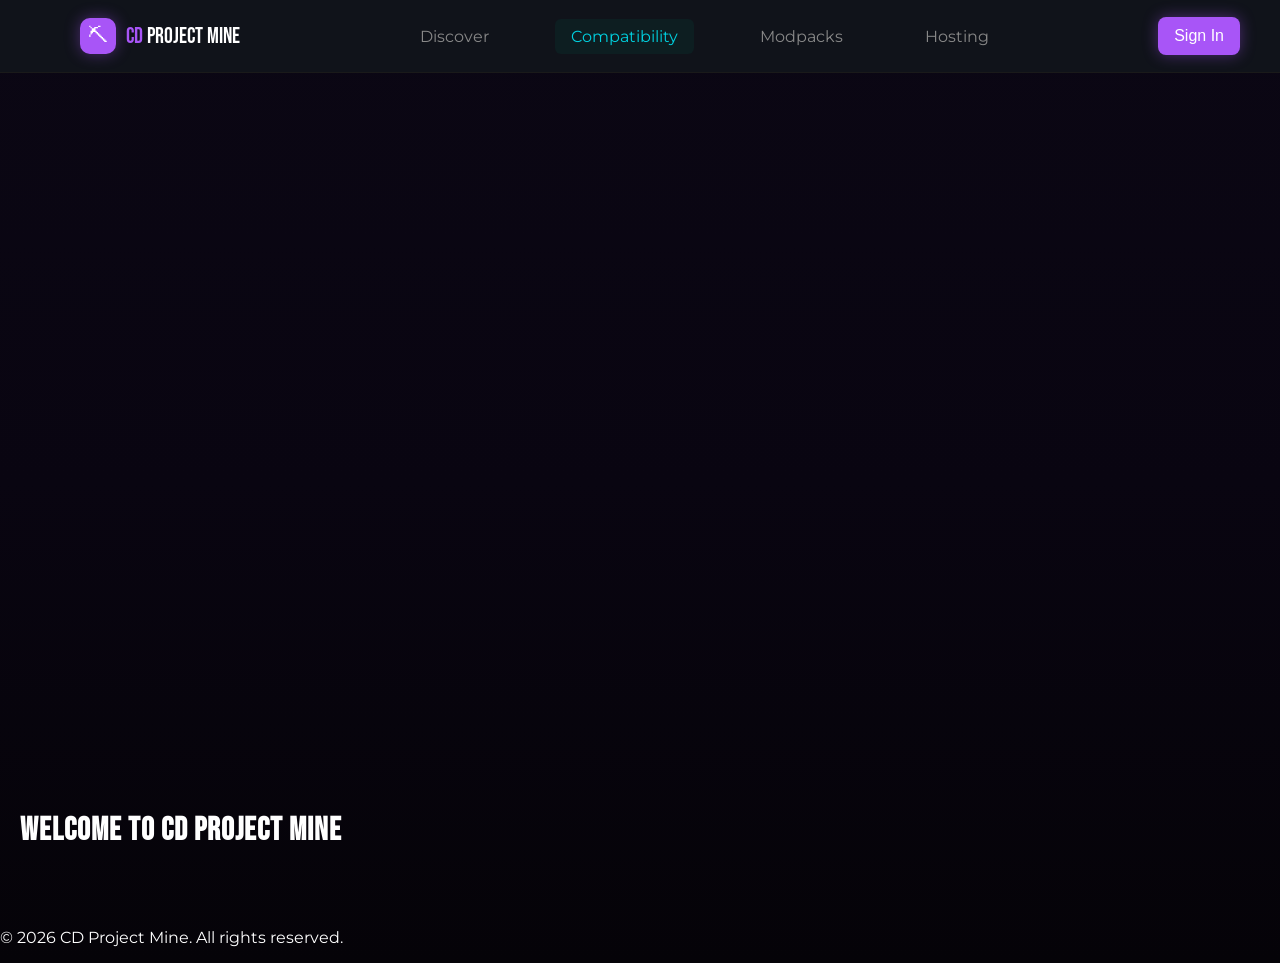
==== compatibility.html @ 4cb06ddf "Finished navbar" ====
<!DOCTYPE html>
<html lang="uk">
<head>
    <meta charset="UTF-8">
    <meta name="viewport" content="width=device-width, initial-scale=1.0">

    <title>CD Project Mine</title>

    <link rel="stylesheet" href="./css/global.css">
    <link rel="stylesheet" href="./css/components.css">
    <link rel="stylesheet" href="./css/pages/compatibility.css">

    <link rel="preconnect" href="https://fonts.googleapis.com">
    <link rel="preconnect" href="https://fonts.gstatic.com" crossorigin>

    <link href="https://fonts.googleapis.com/css2?family=Bebas+Neue&family=Montserrat:wght@400;500;600;700&display=swap" rel="stylesheet">
</head>

<body>
    <nav class="main-nav">
        <div class="logo-container">
            <a href="index.html" class="logo-link">
                <div class="logo-icon">⛏</div>
                <span class="logo-text">
                    <span class="logo-accent">CD </span> Project Mine
                </span>
            </a>
        </div>

        <ul class="nav-list">
            <li><a class="nav-link" href="discover.html">Discover</a></li>
            <li><a class="nav-link nav-link-active" href="compatibility.html">Compatibility</a></li>
            <li><a class="nav-link" href="modpacks.html">Modpacks</a></li>
            <li><a class="nav-link" href="hosting.html">Hosting</a></li>

        </ul>

        <a class="sign-in-form" href="#">
            <button class="sign-in-btn">Sign In</button>
        </a>
    </nav>

    <main>
        <h1 style="padding-top: 750px; color: white;">Welcome to CD Project Mine</h1>
    </main>

    <footer>
        <p style="color: white;">&copy; 2026 CD Project Mine. All rights reserved.</p>
    </footer>

    <script src="js/main.js"></script>
</body>
</html>
---- css/global.css ----
*,
*::before,
*::after {
    box-sizing: border-box;
}

html,
body {
    font-family: 'Montserrat', sans-serif;
    display: flex;
    flex-direction: column;
    min-height: 100vh;
    margin: 0;
    padding: 0;
    overflow-x: hidden;
    /* background-color: #07040f; */
    /* background: #0b0714; */
    background: linear-gradient(180deg,
            #0b0714 0%,
            #090511 50%,
            #050308 100%);
    scrollbar-width: thin;
    scrollbar-color: #888 #121212;
}

main {
    width: 100%;
    max-width: 1400px;
    margin: 40px auto;
    padding: 0 20px;
}

h1,
h2,
h3,
h4,
h5,
h6 {
    font-family: 'Bebas Neue', sans-serif;
    letter-spacing: 1px;
}
---- css/components.css ----
.main-nav {
    display: flex;
    justify-content: space-between;
    align-items: center;
    padding: 8px 40px;
    top: 0;
    right: 0;
    left: 0;
    position: fixed;
    z-index: 1000;
    background-color: #10131a;
    border-bottom: 1px solid #1a1a1a;
}
.nav-list {
    list-style-type: none;
    display: flex;
    gap: 50px;
    padding: 0;
    margin: 0;
}
.nav-link {
    display: inline-block;
    text-decoration: none;
    color: #888888;
    background-color: transparent;
    border-radius: 6px;
    padding: 8px 16px;
    transition: background-color 0.3s ease,
        color 0.3s ease,
        transform 0.2s ease;
}
.nav-link:hover {
    background-color: #2a1f46;
    color: #f5f5f5;
    transform: translateY(-2px);
}
.nav-link-active {
    background-color: #0d1e21;
    color: #00d1e0;
}
.logo-container {
    display: flex;
    align-items: center;
    color: white;
    font-family: 'Bebas Neue', sans-serif;
    padding: 10px 10px 10px 40px; 
}
.logo-link {
    display: flex;
    align-items: center;
    text-decoration: none;
    gap: 10px;
}
.logo-icon {
    display: flex;
    justify-content: center;
    align-items: center;
    width: 36px;
    height: 36px;
    color: white;
    background-color: #a855f7;
    border-radius: 10px;
    font-size: 20px;
    box-shadow: 0 0 15px rgba(168, 85, 247, 0.4);
}
.logo-text {
    font-size: 22px;
    color: white;
}
.logo-accent {
    color: #a855f7;
}
.sign-in-form {
    text-decoration: none;     
}
.sign-in-btn {
    display: flex;
    justify-content: center;
    align-items: center;
    padding: 10px 16px;
    background-color: #a855f7;
    color: white;
    border: none;
    border-radius: 8px;
    font-size: 16px;
    cursor: pointer;
    box-shadow: 0 0 15px rgba(168, 85, 247, 0.4);
    transition: all 0.3s ease;
}
.sign-in-btn:hover {
    transform: translateY(-2px);
    box-shadow: 0 0 20px rgba(168, 85, 247, 0.6);
    filter: brightness(1.1);
    cursor: pointer;
}
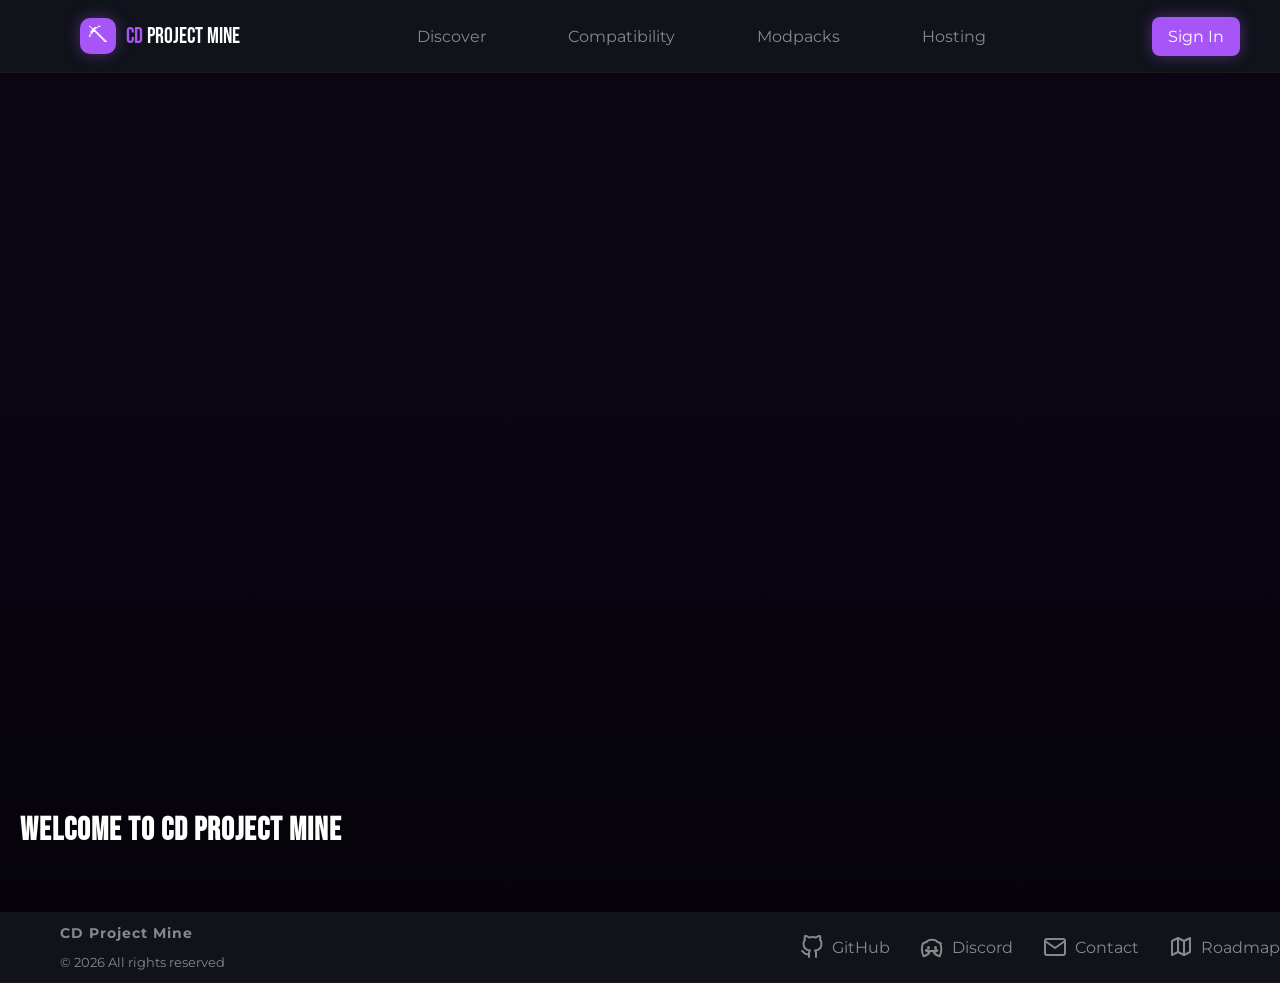
==== commit cffb51bd: "Added phone adaptation" ====
--- a/compatibility.html
+++ b/compatibility.html
@@ -1,5 +1,6 @@
 <!DOCTYPE html>
 <html lang="uk">
+
 <head>
     <meta charset="UTF-8">
     <meta name="viewport" content="width=device-width, initial-scale=1.0">
@@ -7,13 +8,17 @@
     <title>CD Project Mine</title>
 
     <link rel="stylesheet" href="./css/global.css">
-    <link rel="stylesheet" href="./css/components.css">
+    <link rel="stylesheet" href="./css/components/navbar.css">
+    <link rel="stylesheet" href="./css/components/footer.css">
     <link rel="stylesheet" href="./css/pages/compatibility.css">
+    <link rel="stylesheet" href="./css/media.css">
+
 
     <link rel="preconnect" href="https://fonts.googleapis.com">
     <link rel="preconnect" href="https://fonts.gstatic.com" crossorigin>
 
-    <link href="https://fonts.googleapis.com/css2?family=Bebas+Neue&family=Montserrat:wght@400;500;600;700&display=swap" rel="stylesheet">
+    <link href="https://fonts.googleapis.com/css2?family=Bebas+Neue&family=Montserrat:wght@400;500;600;700&display=swap"
+        rel="stylesheet">
 </head>
 
 <body>
@@ -27,27 +32,75 @@
             </a>
         </div>
 
-        <ul class="nav-list">
+        <ul class="nav-list" id="nav-list">
             <li><a class="nav-link" href="discover.html">Discover</a></li>
-            <li><a class="nav-link nav-link-active" href="compatibility.html">Compatibility</a></li>
+            <li><a class="nav-link" href="compatibility.html">Compatibility</a></li>
             <li><a class="nav-link" href="modpacks.html">Modpacks</a></li>
             <li><a class="nav-link" href="hosting.html">Hosting</a></li>
 
+            <a class="mobile-btn" href="#"> Sign In</a>
         </ul>
 
-        <a class="sign-in-form" href="#">
-            <button class="sign-in-btn">Sign In</button>
-        </a>
+        <a class="desktop-btn" href="#"> Sign In</a>
     </nav>
 
     <main>
         <h1 style="padding-top: 750px; color: white;">Welcome to CD Project Mine</h1>
     </main>
 
-    <footer>
-        <p style="color: white;">&copy; 2026 CD Project Mine. All rights reserved.</p>
+    <footer class="main-footer">
+        <div class="footer-container">
+            <div class="footer-name">
+                <h2>CD Project Mine</h2>
+                <p>&copy 2026 All rights reserved</p>
+            </div>
+
+            <div class="footer-links">
+                <a href="#" class="footer-link">
+                    <svg class="footer-icon" viewBox="0 0 24 24" width="24" height="24" stroke="currentColor"
+                        stroke-width="2" fill="none" stroke-linecap="round" stroke-linejoin="round">
+                        <path
+                            d="M9 19c-5 1.5-5-2.5-7-3m14 6v-3.87a3.37 3.37 0 0 0-.94-2.61c3.14-.35 6.44-1.54 6.44-7A5.44 5.44 0 0 0 20 4.77 5.07 5.07 0 0 0 19.91 1S18.73.65 16 2.48a13.38 13.38 0 0 0-7 0C6.27.65 5.09 1 5.09 1A5.07 5.07 0 0 0 5 4.77a5.44 5.44 0 0 0-1.5 3.78c0 5.42 3.3 6.61 6.44 7A3.37 3.37 0 0 0 9 18.13V22">
+                        </path>
+                    </svg>
+                    <span> GitHub</span>
+                </a>
+
+                <a href="#" class="footer-link">
+                    <svg class="footer-icon" viewBox="0 0 24 24" width="24" height="24" stroke="currentColor"
+                        stroke-width="2" fill="none" stroke-linecap="round" stroke-linejoin="round">
+                        <path
+                            d="M21 8.3a15.3 15.3 0 0 0-3.8-1.2c-.2-.4-.4-.9-.6-1.3a11.7 11.7 0 0 0-9.2 0c-.2.4-.4.9-.6 1.3A15.3 15.3 0 0 0 3 8.3C1.2 13 1.8 17.6 3.6 21.3a15.5 15.5 0 0 0 4.8-2.4l1-1.6c-1.3-.5-2.5-1-3.6-1.8.3-.2.6-.5.9-.7 3.2 1.5 6.6 1.5 9.8 0 .3.2.6.5.9.7-1.1.8-2.3 1.3-3.6 1.8l1 1.6a15.5 15.5 0 0 0 4.8 2.4c1.8-3.7 2.4-8.3.6-13z">
+                        </path>
+                        <circle cx="8.5" cy="12.5" r="1.5" fill="currentColor" stroke="none"></circle>
+                        <circle cx="15.5" cy="12.5" r="1.5" fill="currentColor" stroke="none"></circle>
+                    </svg>
+                    <span> Discord</span>
+                </a>
+
+                <a href="#" class="footer-link">
+                    <svg class="footer-icon" viewBox="0 0 24 24" width="24" height="24" stroke="currentColor"
+                        stroke-width="2" fill="none" stroke-linecap="round" stroke-linejoin="round">
+                        <rect x="2" y="4" width="20" height="16" rx="2"></rect>
+                        <path d="M2 6l10 7 10-7"></path>
+                    </svg>
+                    <span> Contact</span>
+                </a>
+
+                <a href="#" class="footer-link">
+                    <svg class="footer-icon" viewBox="0 0 24 24" width="24" height="24" stroke="currentColor"
+                        stroke-width="2" fill="none" stroke-linecap="round" stroke-linejoin="round">
+                        <polygon points="3 6 9 3 15 6 21 3 21 17 15 20 9 17 3 20"></polygon>
+                        <line x1="9" y1="3" x2="9" y2="17"></line>
+                        <line x1="15" y1="6" x2="15" y2="20"></line>
+                    </svg>
+                    <span> Roadmap</span>
+                </a>
+            </div>
+        </div>
     </footer>
 
-    <script src="js/main.js"></script>
+    <script src="scripts/main.js"></script>
 </body>
+
 </html>
--- a/css/global.css
+++ b/css/global.css
@@ -1,3 +1,4 @@
+/*--------------------GLOBAL-STYLES--------------------*/
 *,
 *::before,
 *::after {
--- a/css/components/navbar.css
+++ b/css/components/navbar.css
@@ -0,0 +1,201 @@
+/* ==========================
+   Desktop
+========================== */
+/*--------------------NAVBAR--------------------*/
+.main-nav {
+    display: flex;
+    justify-content: space-between;
+    align-items: center;
+    padding: 8px 40px;
+    top: 0;
+    right: 0;
+    left: 0;
+    position: fixed;
+    z-index: 1000;
+    background-color: #10131a;
+    border-bottom: 1px solid #1a1a1a;
+}
+
+.nav-list {
+    list-style-type: none;
+    display: flex;
+    gap: 50px;
+    padding: 0;
+    margin: 0;
+}
+
+.nav-link {
+    display: inline-block;
+    text-decoration: none;
+    color: #888888;
+    background-color: transparent;
+    border-radius: 6px;
+    padding: 8px 16px;
+    transition: background-color 0.3s ease,
+        color 0.3s ease,
+        transform 0.2s ease;
+}
+
+.nav-link:hover {
+    background-color: #2a1f46;
+    color: #f5f5f5;
+    transform: translateY(-2px);
+}
+
+.nav-link-active {
+    background-color: #0d1e21;
+    color: #00d1e0;
+}
+
+.mobile-btn {
+    display: none;
+}
+
+.burger-btn {
+    display: none;
+    background: #a855f7;
+    box-shadow: 0 0 15px rgba(168, 85, 247, 0.4);
+    border: none;
+    border-radius: 4px;
+}
+
+.logo-container {
+    display: flex;
+    align-items: center;
+    color: white;
+    font-family: 'Bebas Neue', sans-serif;
+    padding: 10px 10px 10px 40px;
+}
+
+.logo-link {
+    display: flex;
+    align-items: center;
+    text-decoration: none;
+    gap: 10px;
+}
+
+.logo-icon {
+    display: flex;
+    justify-content: center;
+    align-items: center;
+    width: 36px;
+    height: 36px;
+    color: white;
+    background-color: #a855f7;
+    border-radius: 10px;
+    font-size: 20px;
+    box-shadow: 0 0 15px rgba(168, 85, 247, 0.4);
+}
+
+.logo-text {
+    font-size: 22px;
+    color: white;
+}
+
+.logo-accent {
+    color: #a855f7;
+}
+
+/*--------------------Sign In Form--------------------*/
+.desktop-btn {
+    display: flex;
+    justify-content: center;
+    align-items: center;
+    text-decoration: none;
+    font-family: 'Montserrat', sans-serif;
+    padding: 10px 16px;
+    background-color: #a855f7;
+    color: white;
+    border: none;
+    border-radius: 8px;
+    font-size: 16px;
+    cursor: pointer;
+    box-shadow: 0 0 15px rgba(168, 85, 247, 0.4);
+    transition: all 0.3s ease;
+}
+
+.desktop-btn:hover {
+    transform: translateY(-2px);
+    box-shadow: 0 0 20px rgba(168, 85, 247, 0.6);
+    filter: brightness(1.1);
+    cursor: pointer;
+}
+
+.mobile-btn {
+    display: none;
+}
+
+/* ==========================
+   Mobile
+========================== */
+@media (max-width: 900px) {
+
+    .main-nav {
+        flex-wrap: wrap;
+    }
+
+    .logo-container {
+        padding: 8px 4px;
+    }
+
+    .logo-text {
+        white-space: nowrap;
+    }
+
+    .burger-btn {
+        display: block;
+    }
+
+    .nav-list {
+        width: 100%;
+        display: flex;
+        flex-direction: column;
+
+        opacity: 0;
+        pointer-events: none;
+
+        position: absolute;
+        top: 69px;
+        left: 270px;
+
+        row-gap: 30px;
+
+        background: #10131a;
+
+        transform: translateY(-15px);
+        transition: all 0.3s ease;
+    }
+
+    .nav-list.active {
+        opacity: 1;
+        transform: translateY(0);
+        pointer-events: auto;
+    }
+
+    .desktop-btn {
+        display: none;
+    }
+
+    .mobile-btn {
+        display: block;
+
+        width: 100px;
+
+        padding: 6px 20px;
+        margin-left: 15px;
+        margin-bottom: 14px;
+
+        border-radius: 10px;
+
+        text-decoration: none;
+        color: white;
+
+        background-color: #a855f7;
+
+        transition: all 0.3s ease;
+    }
+
+    .mobile-btn:hover {
+        transform: translateY(-2px);
+    }
+}
--- a/css/components/footer.css
+++ b/css/components/footer.css
@@ -0,0 +1,83 @@
+/* ==========================
+   Desktop
+========================== */
+/*--------------------FOOTER--------------------*/
+.main-footer {
+    background-color: #10131a;
+    border-bottom: 1px solid #1a1a1a;
+}
+
+.footer-container {
+    display: flex;
+    margin: 0 auto;
+}
+
+/*--------------------COMPANY INFO--------------------*/
+.footer-name {
+    margin-left: 60px;
+}
+
+.footer-name h2 {
+    font-family: 'Montserrat', sans-serif;
+    font-size: 0.9rem;
+    color: #888888;
+}
+
+.footer-name p {
+    font-size: 0.8rem;
+    color: #888888;
+}
+
+/*--------------------FOOTER LINKS--------------------*/
+.footer-links {
+    display: flex;
+    gap: 30px;
+    margin-left: auto;
+}
+
+.footer-link {
+    display: flex;
+    align-items: center;
+    gap: 8px;
+
+    color: #888888;
+    text-decoration: none;
+
+    transition: all 0.3s ease;
+}
+
+.footer-link:hover {
+    color: #6f42f5;
+    transform: translateY(-3px);
+}
+
+/* ==========================
+   Mobile
+========================== */
+@media (max-width: 900px) {
+    .footer-name {
+        width: 250px;
+
+        margin-top: 30px;
+        margin-left: 20px;
+    }
+
+    .footer-links {
+        display: flex;
+        justify-content: center;
+        flex-wrap: wrap;
+
+        gap: 25px;
+
+        margin-top: 10px;
+        margin-left: 40px;
+    }
+
+    .footer-link {
+        display: flex;
+        flex-direction: column;
+        align-items: center;
+
+        gap: 10px;
+    }
+}
--- a/css/media.css
+++ b/css/media.css
@@ -0,0 +1,170 @@
+@media (max-width: 900px) {
+
+    /* ==========================
+       Global
+    ========================== */
+
+    main {
+        padding: 0 20px;
+    }
+
+    /* ==========================
+       Hero Section
+    ========================== */
+
+    .hero-section h1 {
+        font-size: 3rem;
+        line-height: 1.1;
+    }
+
+    .hero-section p {
+        font-size: 1rem;
+        text-align: center;
+    }
+
+    .hero-btn {
+        padding: 10px 18px;
+    }
+
+    /* ==========================
+       Features Section
+    ========================== */
+
+    .features-section h2 {
+        font-size: 2.7rem;
+        text-align: center;
+        line-height: 1.1;
+    }
+
+    .features-section p {
+        font-size: 1rem;
+    }
+
+    .features-container {
+        grid-template-columns: 1fr;
+        justify-content: center;
+    }
+
+    /* ==========================
+       Compatibility Section
+    ========================== */
+
+    .compatibility-section h2 {
+        font-size: 2.7rem;
+        text-align: center;
+        line-height: 1.1;
+    }
+
+    .compatibility-section p {
+        font-size: 1rem;
+        text-align: center;
+    }
+
+    .compatibility-card {
+        grid-template-columns: 1fr;
+        justify-content: center;
+
+        gap: 30px;
+        padding: 35px 60px;
+    }
+
+    .mod-info {
+        flex-direction: column;
+        text-align: center;
+    }
+
+    .mod-info:not(:last-child) {
+        border-bottom: 1px solid rgba(255, 255, 255, .08);
+        padding-bottom: 25px;
+        margin-bottom: 25px;
+    }
+
+    .mod-text h4 {
+        width: 100px;
+        text-align: center;
+    }
+
+    /* ==========================
+       Popular Mods Section
+    ========================== */
+
+    .popular-mods-section h2 {
+        font-size: 2.7rem;
+        text-align: center;
+        line-height: 1.1;
+    }
+
+    .popular-mods-section p {
+        font-size: 1rem;
+        text-align: center;
+    }
+
+    .pop-container {
+        grid-template-columns: 1fr;
+        justify-content: center;
+    }
+
+    /* ==========================
+       Why Section
+    ========================== */
+
+    .why-section h3 {
+        font-size: 2.7rem;
+        text-align: center;
+        line-height: 1.1;
+    }
+
+    .why-section p {
+        font-size: 1rem;
+        text-align: center;
+    }
+
+    .why-container {
+        grid-template-columns: 1fr;
+        justify-content: center;
+    }
+
+    .why-card {
+        display: flex;
+        flex-direction: column;
+        justify-content: center;
+        align-items: center;
+
+        width: 100%;
+        padding: 130px 80px;
+    }
+
+    .why-icon svg {
+        display: flex;
+        justify-content: center;
+        align-items: center;
+        margin-left: 1px;
+    }
+
+    .why-info h4 {
+        width: 190px;
+        text-align: center;
+        font-size: 1rem;
+    }
+
+    /* ==========================
+       Soon Section
+    ========================== */
+
+    .soon-section h2 {
+        font-size: 2.7rem;
+        text-align: center;
+        line-height: 1.1;
+    }
+
+    .soon-section p {
+        font-size: 1rem;
+        text-align: center;
+    }
+
+    .soon-container {
+        grid-template-columns: 1fr;
+        justify-content: center;
+        row-gap: 40px;
+    }
+}
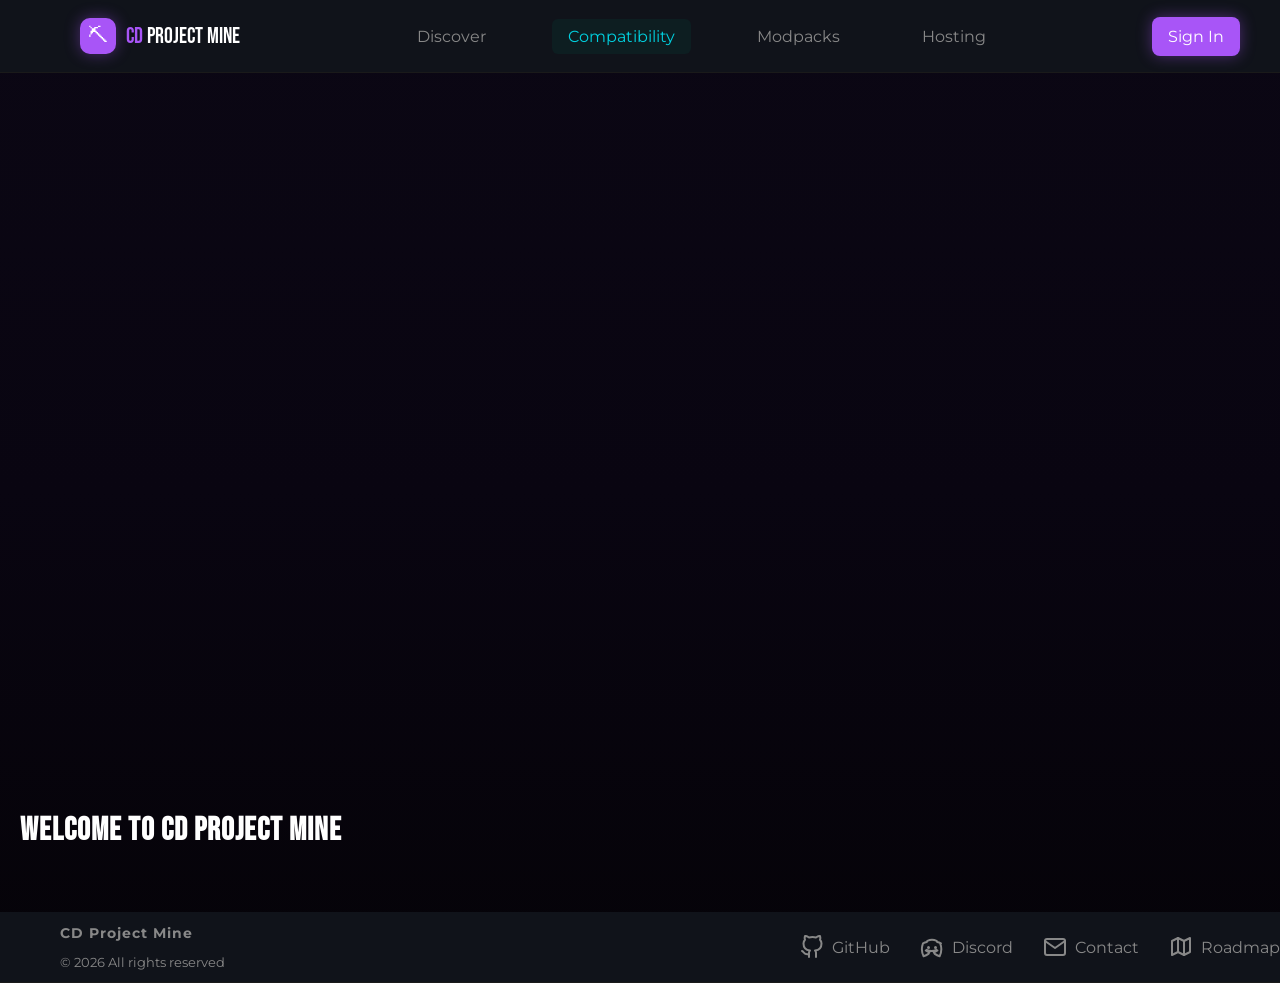
==== commit 008047be: "Added trend-mods and offer section" ====
--- a/compatibility.html
+++ b/compatibility.html
@@ -34,7 +34,7 @@
 
         <ul class="nav-list" id="nav-list">
             <li><a class="nav-link" href="discover.html">Discover</a></li>
-            <li><a class="nav-link" href="compatibility.html">Compatibility</a></li>
+            <li><a class="nav-link nav-link-active" href="compatibility.html">Compatibility</a></li>
             <li><a class="nav-link" href="modpacks.html">Modpacks</a></li>
             <li><a class="nav-link" href="hosting.html">Hosting</a></li>
 
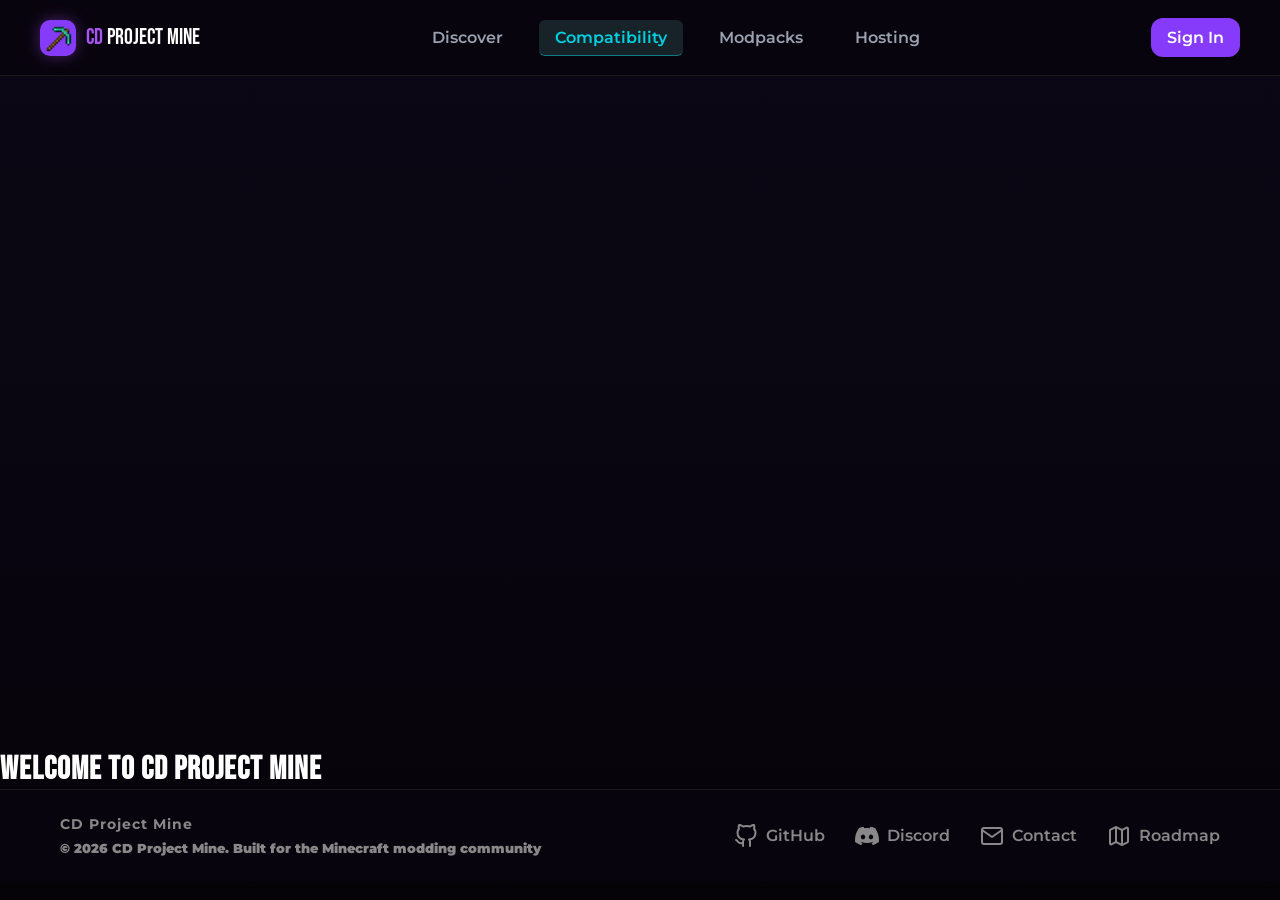
==== commit 3f18303e: "refactor: reorganize the folder structure and polished index.html" ====
--- a/compatibility.html
+++ b/compatibility.html
@@ -6,101 +6,26 @@
     <meta name="viewport" content="width=device-width, initial-scale=1.0">
 
     <title>CD Project Mine</title>
-
-    <link rel="stylesheet" href="./css/global.css">
-    <link rel="stylesheet" href="./css/components/navbar.css">
-    <link rel="stylesheet" href="./css/components/footer.css">
-    <link rel="stylesheet" href="./css/pages/compatibility.css">
-    <link rel="stylesheet" href="./css/media.css">
-
-
-    <link rel="preconnect" href="https://fonts.googleapis.com">
-    <link rel="preconnect" href="https://fonts.gstatic.com" crossorigin>
-
-    <link href="https://fonts.googleapis.com/css2?family=Bebas+Neue&family=Montserrat:wght@400;500;600;700&display=swap"
-        rel="stylesheet">
+    
+    <link rel="stylesheet" href="src/assets/fonts/fonts.css">
+    <link rel="stylesheet" href="src/css/global.css">
+    <link rel="stylesheet" href="src/css/components/navbar.css">
+    <link rel="stylesheet" href="src/css/components/footer.css">
+    <link rel="stylesheet" href="src/css/pages/compatibility.css">
+    <link rel="stylesheet" href="src/css/media/compatibility.css">
 </head>
 
 <body>
-    <nav class="main-nav">
-        <div class="logo-container">
-            <a href="index.html" class="logo-link">
-                <div class="logo-icon">⛏</div>
-                <span class="logo-text">
-                    <span class="logo-accent">CD </span> Project Mine
-                </span>
-            </a>
-        </div>
-
-        <ul class="nav-list" id="nav-list">
-            <li><a class="nav-link" href="discover.html">Discover</a></li>
-            <li><a class="nav-link nav-link-active" href="compatibility.html">Compatibility</a></li>
-            <li><a class="nav-link" href="modpacks.html">Modpacks</a></li>
-            <li><a class="nav-link" href="hosting.html">Hosting</a></li>
-
-            <a class="mobile-btn" href="#"> Sign In</a>
-        </ul>
-
-        <a class="desktop-btn" href="#"> Sign In</a>
-    </nav>
+    <div id="navbar-placeholder"></div>
 
     <main>
         <h1 style="padding-top: 750px; color: white;">Welcome to CD Project Mine</h1>
     </main>
 
-    <footer class="main-footer">
-        <div class="footer-container">
-            <div class="footer-name">
-                <h2>CD Project Mine</h2>
-                <p>&copy 2026 All rights reserved</p>
-            </div>
+    <div id="footer-placeholder"></div>
 
-            <div class="footer-links">
-                <a href="#" class="footer-link">
-                    <svg class="footer-icon" viewBox="0 0 24 24" width="24" height="24" stroke="currentColor"
-                        stroke-width="2" fill="none" stroke-linecap="round" stroke-linejoin="round">
-                        <path
-                            d="M9 19c-5 1.5-5-2.5-7-3m14 6v-3.87a3.37 3.37 0 0 0-.94-2.61c3.14-.35 6.44-1.54 6.44-7A5.44 5.44 0 0 0 20 4.77 5.07 5.07 0 0 0 19.91 1S18.73.65 16 2.48a13.38 13.38 0 0 0-7 0C6.27.65 5.09 1 5.09 1A5.07 5.07 0 0 0 5 4.77a5.44 5.44 0 0 0-1.5 3.78c0 5.42 3.3 6.61 6.44 7A3.37 3.37 0 0 0 9 18.13V22">
-                        </path>
-                    </svg>
-                    <span> GitHub</span>
-                </a>
-
-                <a href="#" class="footer-link">
-                    <svg class="footer-icon" viewBox="0 0 24 24" width="24" height="24" stroke="currentColor"
-                        stroke-width="2" fill="none" stroke-linecap="round" stroke-linejoin="round">
-                        <path
-                            d="M21 8.3a15.3 15.3 0 0 0-3.8-1.2c-.2-.4-.4-.9-.6-1.3a11.7 11.7 0 0 0-9.2 0c-.2.4-.4.9-.6 1.3A15.3 15.3 0 0 0 3 8.3C1.2 13 1.8 17.6 3.6 21.3a15.5 15.5 0 0 0 4.8-2.4l1-1.6c-1.3-.5-2.5-1-3.6-1.8.3-.2.6-.5.9-.7 3.2 1.5 6.6 1.5 9.8 0 .3.2.6.5.9.7-1.1.8-2.3 1.3-3.6 1.8l1 1.6a15.5 15.5 0 0 0 4.8 2.4c1.8-3.7 2.4-8.3.6-13z">
-                        </path>
-                        <circle cx="8.5" cy="12.5" r="1.5" fill="currentColor" stroke="none"></circle>
-                        <circle cx="15.5" cy="12.5" r="1.5" fill="currentColor" stroke="none"></circle>
-                    </svg>
-                    <span> Discord</span>
-                </a>
-
-                <a href="#" class="footer-link">
-                    <svg class="footer-icon" viewBox="0 0 24 24" width="24" height="24" stroke="currentColor"
-                        stroke-width="2" fill="none" stroke-linecap="round" stroke-linejoin="round">
-                        <rect x="2" y="4" width="20" height="16" rx="2"></rect>
-                        <path d="M2 6l10 7 10-7"></path>
-                    </svg>
-                    <span> Contact</span>
-                </a>
-
-                <a href="#" class="footer-link">
-                    <svg class="footer-icon" viewBox="0 0 24 24" width="24" height="24" stroke="currentColor"
-                        stroke-width="2" fill="none" stroke-linecap="round" stroke-linejoin="round">
-                        <polygon points="3 6 9 3 15 6 21 3 21 17 15 20 9 17 3 20"></polygon>
-                        <line x1="9" y1="3" x2="9" y2="17"></line>
-                        <line x1="15" y1="6" x2="15" y2="20"></line>
-                    </svg>
-                    <span> Roadmap</span>
-                </a>
-            </div>
-        </div>
-    </footer>
-
-    <script src="scripts/main.js"></script>
+    <script src="src/components/navbar/navbar.js" defer></script>
+    <script src="src/components/footer/footer.js" defer></script>
 </body>
 
 </html>
--- a/src/assets/fonts/fonts.css
+++ b/src/assets/fonts/fonts.css
@@ -0,0 +1 @@
+@import url('https://fonts.googleapis.com/css2?family=Bebas+Neue&family=JetBrains+Mono:ital,wght@0,100..800;1,100..800&family=Montserrat:wght@400;500;600;700&display=swap');
--- a/src/css/global.css
+++ b/src/css/global.css
@@ -0,0 +1,63 @@
+@import url('../css/theme.css');
+@import url('../assets/fonts/fonts.css');
+@import url('../components/navbar/navbar.css');
+@import url('../components/footer/footer.css');
+/*-------------------- RESET --------------------*/
+*,
+*::before,
+*::after {
+    box-sizing: border-box;
+}
+
+html {
+    min-height: 100%;
+}
+
+body {
+    margin: 0;
+    min-height: 100vh;
+    overflow-x: hidden;
+
+    font-family: 'Montserrat', sans-serif;
+
+    background: var(--bg-gradient-main);
+
+    scrollbar-width: thin;
+    scrollbar-color: #888 #121212;
+}
+
+/*-------------------- TYPOGRAPHY --------------------*/
+
+h1,
+h2,
+h3,
+h4,
+h5,
+h6 {
+    margin: 0;
+    font-family: 'Bebas Neue', sans-serif;
+    letter-spacing: 1px;
+}
+
+p {
+    margin: 0;
+}
+
+/*-------------------- ELEMENTS --------------------*/
+
+img {
+    display: block;
+    max-width: 100%;
+}
+
+a {
+    color: inherit;
+    text-decoration: none;
+}
+
+button,
+input,
+textarea,
+select {
+    font: inherit;
+}
--- a/src/css/pages/compatibility.css
+++ b/src/css/pages/compatibility.css
@@ -0,0 +1 @@
+    ////* data-rating="9.8" data-downloads="12400000" data-date="250726" *\\\\
